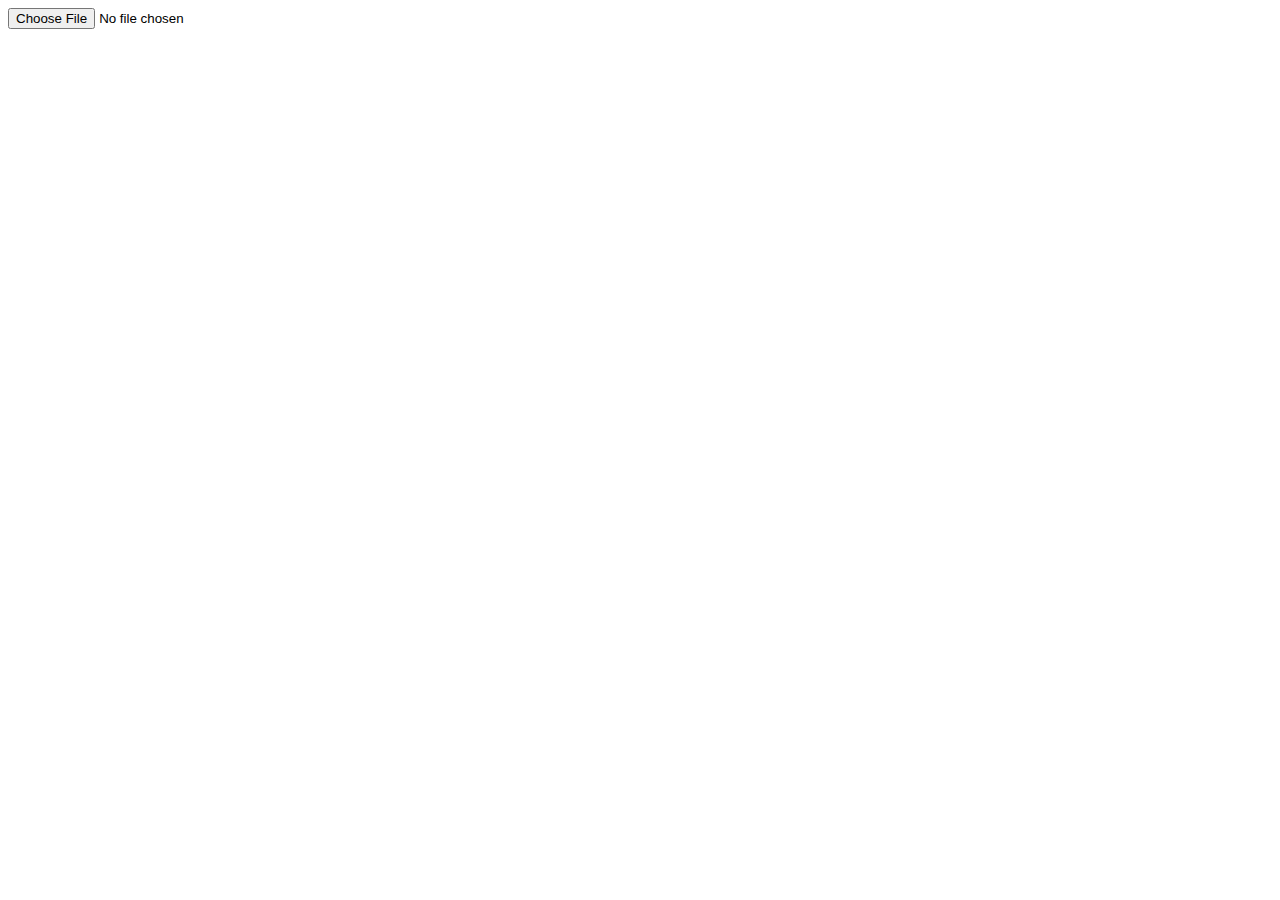
==== spice-up/index.html @ b4d8e0b4 "Add spice-up viewer files" ====
<!DOCTYPE html>
<html>
<head>
  <meta charset="UTF-8">
  <link rel="stylesheet" href="assets/spice-up.css">
  <script
  src="https://code.jquery.com/jquery-3.2.1.min.js"
  integrity="sha256-hwg4gsxgFZhOsEEamdOYGBf13FyQuiTwlAQgxVSNgt4="
  crossorigin="anonymous"></script>
  <script type="text/javascript" src="assets/libphilip.js"></script>
  <title>Spice-Up - Web</title>
</head>

<body id="body">
  <div>
    <input id="the-file-input" type="file">
  </div>
</body>
</html>

<script type="text/javascript" src="assets/main.js"></script>
---- spice-up/assets/spice-up.css ----
.slides {
  background-color: black;
}

body {
  overflow-x: hidden;
}

.slide {
  min-width: 1920px;
  max-width: 1920px;
  min-height: 1080px;
  max-height: 1080px;
  background-color: lightgray;
  position: relative;
  overflow: hidden;
}

.canvas-item {
  position: absolute;
  display: inline-block;
  text-align: center;
}
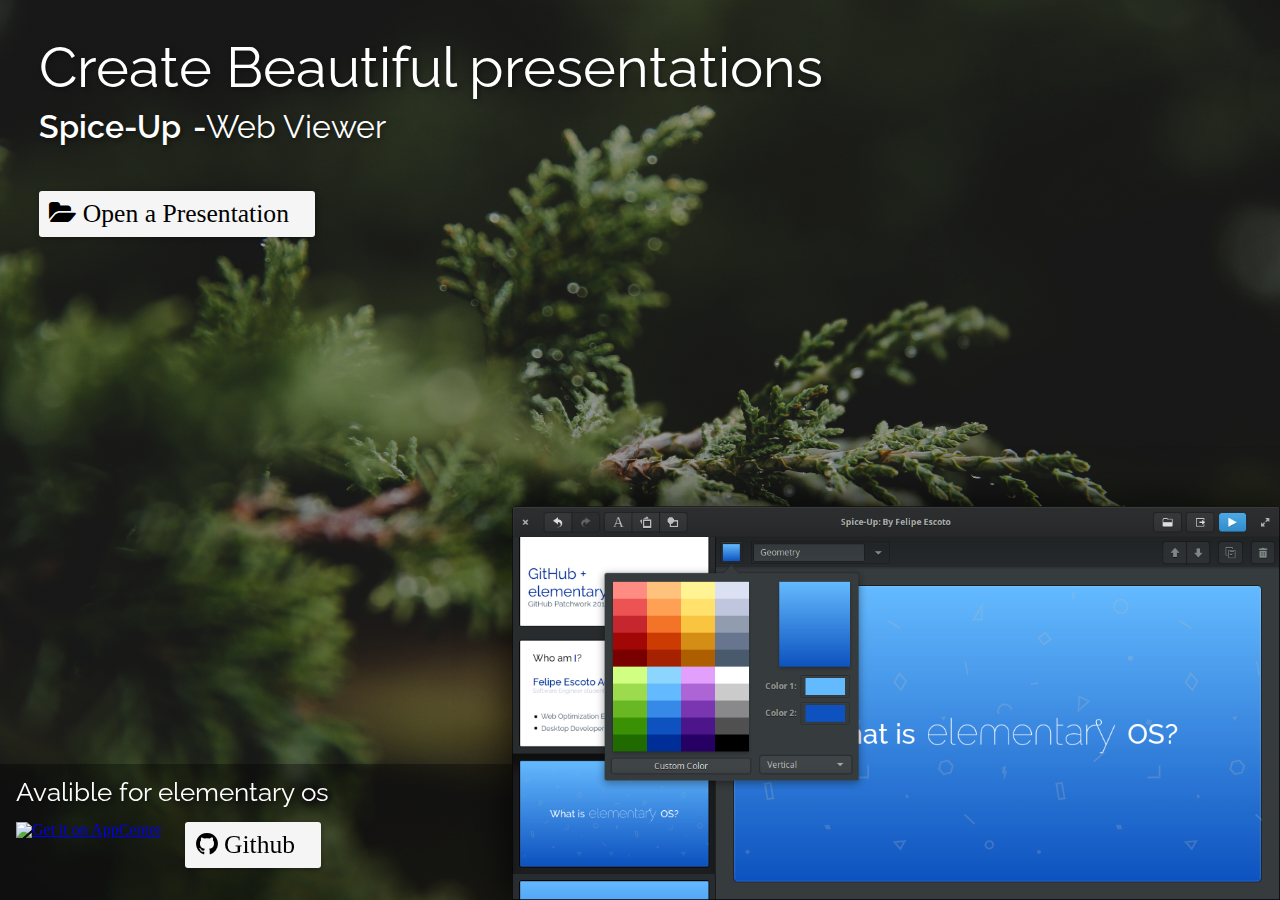
==== commit 4cb1ff32: "Added landing page for Spice-Up" ====
--- a/spice-up/index.html
+++ b/spice-up/index.html
@@ -2,20 +2,37 @@
 <html>
 <head>
   <meta charset="UTF-8">
-  <link rel="stylesheet" href="assets/spice-up.css">
-  <script
-  src="https://code.jquery.com/jquery-3.2.1.min.js"
-  integrity="sha256-hwg4gsxgFZhOsEEamdOYGBf13FyQuiTwlAQgxVSNgt4="
-  crossorigin="anonymous"></script>
-  <script type="text/javascript" src="assets/libphilip.js"></script>
-  <title>Spice-Up - Web</title>
+  <title>Spice-Up - WebViewer</title>
+  <meta name="viewport" content="width=device-width, initial-scale=1" />
+  <link rel="stylesheet" href="assets/css/main.css" />
+  <link rel="stylesheet" href="assets/viewer/spice-up.css">
+  <script src="https://code.jquery.com/jquery-3.2.1.min.js" integrity="sha256-hwg4gsxgFZhOsEEamdOYGBf13FyQuiTwlAQgxVSNgt4=" crossorigin="anonymous"></script>
+  <script type="text/javascript" src="assets/viewer/libphilip.js"></script>
+  <link rel="stylesheet" href="http://cdnjs.cloudflare.com/ajax/libs/font-awesome/4.4.0/css/font-awesome.min.css">
 </head>
-
 <body id="body">
-  <div>
-    <input id="the-file-input" type="file">
+ <div class="main">
+  <div class="title">
+    <h1>Create Beautiful presentations</h1><br>
+    <h2><b>Spice-Up</b>Web Viewer</h2>
+    <input class="inputfile" id="the-file-input" type="file"/>
+    <label class="input-file-button" for="the-file-input"><i class="fa fa-folder-open" aria-hidden="true"></i>
+Open a Presentation</label>
+  </div>
+  <div class="showcase">
+    <span class="avalible">
+      <h3>Avalible for elementary os</h3>
+      <div class="buttons">
+          <a class="button-link" href="https://appcenter.elementary.io/com.github.philip-scott.spice-up">
+            <img src="https://appcenter.elementary.io/badge.svg" alt="Get it on AppCenter">
+          </a>
+          <span class="button button-link"><a href="https://github.com/Philip-Scott/spice-up"><i class="fa fa-github"></i> Github</a></span>
+      </div>
+    </span>
+    <img class="screenshot" src="images/Screenshot.png" alt="Spice-Up">
+  </div>
   </div>
 </body>
 </html>
 
-<script type="text/javascript" src="assets/main.js"></script>
+<script type="text/javascript" src="assets/viewer/main.js"></script>
--- a/spice-up/assets/css/main.css
+++ b/spice-up/assets/css/main.css
@@ -0,0 +1,206 @@
+/* Reset */
+@import url(https://fonts.googleapis.com/css?family=Raleway:400,600);
+html, body, div, span, applet, object, iframe, h1, h2, h3, h4, h5, h6, p, blockquote, pre, a, abbr, acronym, address, big, cite, code, del, dfn, em, img, ins, kbd, q, s, samp, small, strike, strong, sub, sup, tt, var, b, u, i, center, dl, dt, dd, ol, ul, li, fieldset, form, label, legend, table, caption, tbody, tfoot, thead, tr, th, td, article, aside, canvas, details, embed, figure, figcaption, footer, header, hgroup, menu, nav, output, ruby, section, summary, time, mark, audio, video {
+  margin: 0px;
+  padding: 0px;
+  border: 0;
+  font-size: 100%;
+  font: inherit;
+  vertical-align: baseline; }
+
+article, aside, details, figcaption, figure, footer, header, hgroup, menu, nav, section {
+  display: block; }
+
+body {
+  line-height: 1; }
+
+ol, ul {
+  list-style: none; }
+
+blockquote, q {
+  quotes: none; }
+
+blockquote:before, blockquote:after, q:before, q:after {
+  content: '';
+  content: none; }
+
+table {
+  border-collapse: collapse;
+  border-spacing: 0; }
+
+body {
+  -webkit-text-size-adjust: none; }
+
+* {
+  -webkit-box-sizing: border-box;
+  -moz-box-sizing: border-box;
+  box-sizing: border-box; }
+
+.input-file-button, .button a, .contact-button a {
+  border: none;
+  color: white;
+  text-align: center;
+  display: inline-block;
+  text-decoration: none;
+  border-radius: 3px; }
+
+.button-link {
+  margin-right: 24px; }
+
+.inputfile {
+  width: 0.1px;
+  height: 0.1px;
+  opacity: 0;
+  overflow: hidden;
+  position: absolute;
+  z-index: -1; }
+
+.inputfile + label {
+  cursor: pointer;
+  /* "hand" cursor */ }
+
+.input-file-button {
+  font-family: 'Open Sans';
+  color: black;
+  box-shadow: 1px 1px 5px 0px rgba(0, 0, 0, 0.35);
+  background-color: whitesmoke;
+  text-decoration: none;
+  margin-top: 48px;
+  padding: .4em 1em .4em .4em;
+  z-index: 1;
+  font-size: 1.6em; }
+
+.button {
+  z-index: 1;
+  font-size: 1.6em; }
+  .button :hover {
+    background-color: lightgray;
+    /* Green */ }
+  .button a {
+    color: black;
+    box-shadow: 1px 1px 5px 0px rgba(0, 0, 0, 0.35);
+    background-color: whitesmoke;
+    text-decoration: none;
+    padding: .4em 1em .4em .4em; }
+
+.contact-button {
+  margin-top: 1em; }
+  .contact-button a {
+    font-size: .7em;
+    margin: 1em;
+    padding: .5em 1em;
+    display: inline;
+    background-color: orange;
+    box-shadow: 1px 1px 5px 0px rgba(0, 0, 0, 0.35); }
+  .contact-button :hover {
+    background-color: #ffbb6b; }
+
+h1, h2, h3 {
+  text-shadow: 2px 2px 5px rgba(0, 0, 0, 0.4);
+  font-family: "Raleway";
+  color: white; }
+
+h1 {
+  font-size: 4.5em;
+  display: block; }
+  h1 b {
+    font-weight: 600; }
+  @media screen and (max-width: 1640px) {
+    h1 {
+      font-size: 3.5em; } }
+  @media screen and (max-width: 700px) {
+    h1 {
+      display: none; } }
+
+h2 {
+  font-size: 3em; }
+  h2 b {
+    font-weight: 600; }
+    h2 b:after {
+      display: inline-block;
+      content: " - ";
+      margin-left: 12px; }
+      @media screen and (max-width: 700px) {
+        h2 b:after {
+          display: none; } }
+    @media screen and (max-width: 700px) {
+      h2 b {
+        display: block;
+        margin-bottom: .2em; } }
+  @media screen and (max-width: 1640px) {
+    h2 {
+      font-size: 2em; } }
+
+h3 {
+  font-size: 1.8em; }
+  @media screen and (max-width: 1640px) {
+    h3 {
+      font-size: 1.6em; } }
+
+a {
+  font-family: 'Open Sans'; }
+
+html {
+  height: 100%; }
+
+body {
+  min-height: 100%; }
+
+body {
+  display: flex;
+  background: linear-gradient(rgba(0, 0, 0, 0.35), rgba(0, 0, 0, 0.35)), url(background.jpg);
+  background-size: cover;
+  background-repeat: no-repeat; }
+
+div {
+  display: -webkit-flex;
+  display: -ms-flexbox;
+  display: -moz-flex;
+  display: flex; }
+
+.main {
+  display: block;
+  flex-direction: column;
+  justify-content: space-between;
+  min-height: 100% !important; }
+
+.title {
+  display: block;
+  margin: 5% 0em 0em 5%;
+  flex-direction: column;
+  width: 100%; }
+
+.showcase {
+  flex-direction: row;
+  justify-content: space-between;
+  min-width: 100%;
+  position: fixed;
+  bottom: 0; }
+  .showcase .avalible {
+    width: 40%;
+    align-self: flex-end;
+    background: linear-gradient(rgba(0, 0, 0, 0.35), rgba(0, 0, 0, 0.35));
+    padding: 1em 1em 1em 1em; }
+    @media screen and (max-width: 700px) {
+      .showcase .avalible {
+        width: 100%; } }
+  .showcase .screenshot {
+    width: 60%;
+    height: auto;
+    align-self: flex-end;
+    -webkit-box-shadow: 0px 0px 38px 3px rgba(0, 0, 0, 0.75);
+    -moz-box-shadow: 0px 0px 38px 3px rgba(0, 0, 0, 0.75);
+    box-shadow: 0px 0px 38px 3px rgba(0, 0, 0, 0.75); }
+    @media screen and (max-width: 700px) {
+      .showcase .screenshot {
+        width: 130%;
+        align-self: baseline; } }
+  @media screen and (max-width: 700px) {
+    .showcase {
+      flex-direction: column-reverse; } }
+
+.buttons {
+  margin-top: 1em;
+  margin-bottom: 1em; }
+
+/*# sourceMappingURL=main.css.map */
--- a/spice-up/assets/viewer/spice-up.css
+++ b/spice-up/assets/viewer/spice-up.css
@@ -0,0 +1,23 @@
+.slides {
+  background-color: black;
+}
+
+body {
+  overflow-x: hidden;
+}
+
+.slide {
+  min-width: 1920px;
+  max-width: 1920px;
+  min-height: 1080px;
+  max-height: 1080px;
+  background-color: lightgray;
+  position: relative;
+  overflow: hidden;
+}
+
+.canvas-item {
+  position: absolute;
+  display: inline-block;
+  text-align: center;
+}
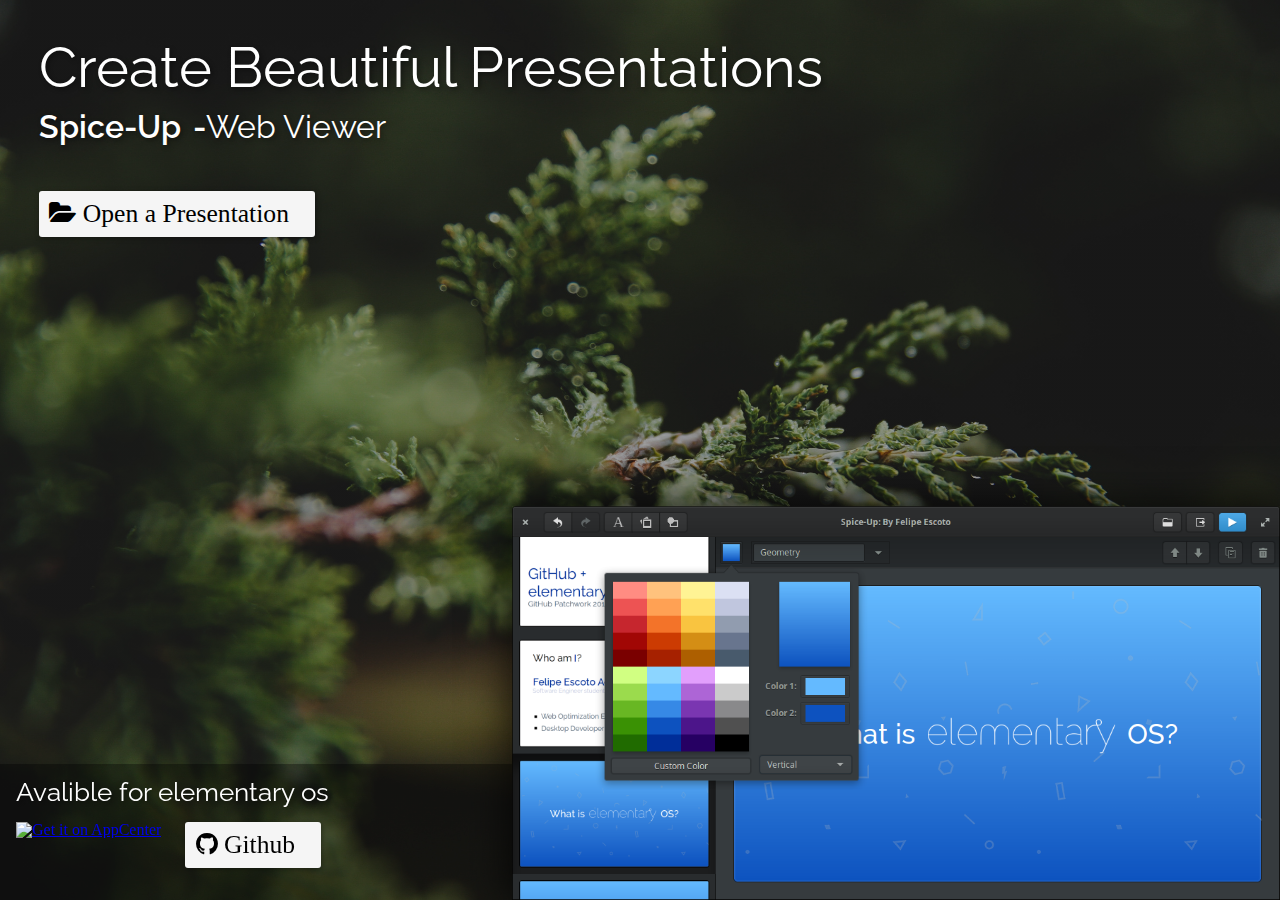
==== commit 4bfe68d3: "basics items working" ====
--- a/spice-up/index.html
+++ b/spice-up/index.html
@@ -13,7 +13,7 @@
 <body id="body">
  <div class="main">
   <div class="title">
-    <h1>Create Beautiful presentations</h1><br>
+    <h1>Create Beautiful Presentations</h1><br>
     <h2><b>Spice-Up</b>Web Viewer</h2>
     <input class="inputfile" id="the-file-input" type="file"/>
     <label class="input-file-button" for="the-file-input"><i class="fa fa-folder-open" aria-hidden="true"></i>
@@ -23,7 +23,7 @@
     <span class="avalible">
       <h3>Avalible for elementary os</h3>
       <div class="buttons">
-          <a class="button-link" href="https://appcenter.elementary.io/com.github.philip-scott.spice-up">
+          <a class="button-link appcenter" href="https://appcenter.elementary.io/com.github.philip-scott.spice-up">
             <img src="https://appcenter.elementary.io/badge.svg" alt="Get it on AppCenter">
           </a>
           <span class="button button-link"><a href="https://github.com/Philip-Scott/spice-up"><i class="fa fa-github"></i> Github</a></span>
--- a/spice-up/assets/css/main.css
+++ b/spice-up/assets/css/main.css
@@ -46,6 +46,10 @@
 
 .button-link {
   margin-right: 24px; }
+
+@media screen and (max-width: 700px) {
+  .appcenter {
+    display: none; } }
 
 .inputfile {
   width: 0.1px;
@@ -193,7 +197,7 @@
     box-shadow: 0px 0px 38px 3px rgba(0, 0, 0, 0.75); }
     @media screen and (max-width: 700px) {
       .showcase .screenshot {
-        width: 130%;
+        width: 100%;
         align-self: baseline; } }
   @media screen and (max-width: 700px) {
     .showcase {
--- a/spice-up/assets/viewer/spice-up.css
+++ b/spice-up/assets/viewer/spice-up.css
@@ -14,10 +14,20 @@
   background-color: lightgray;
   position: relative;
   overflow: hidden;
+  margin-bottom: 16px;
+  margin-left: auto;
+  margin-right: auto;
 }
 
 .canvas-item {
   position: absolute;
-  display: inline-block;
-  text-align: center;
+  display: flex;
 }
+
+text-item {
+  white-space: pre-wrap;
+}
+
+text-item span {
+  align-self: center;
+}
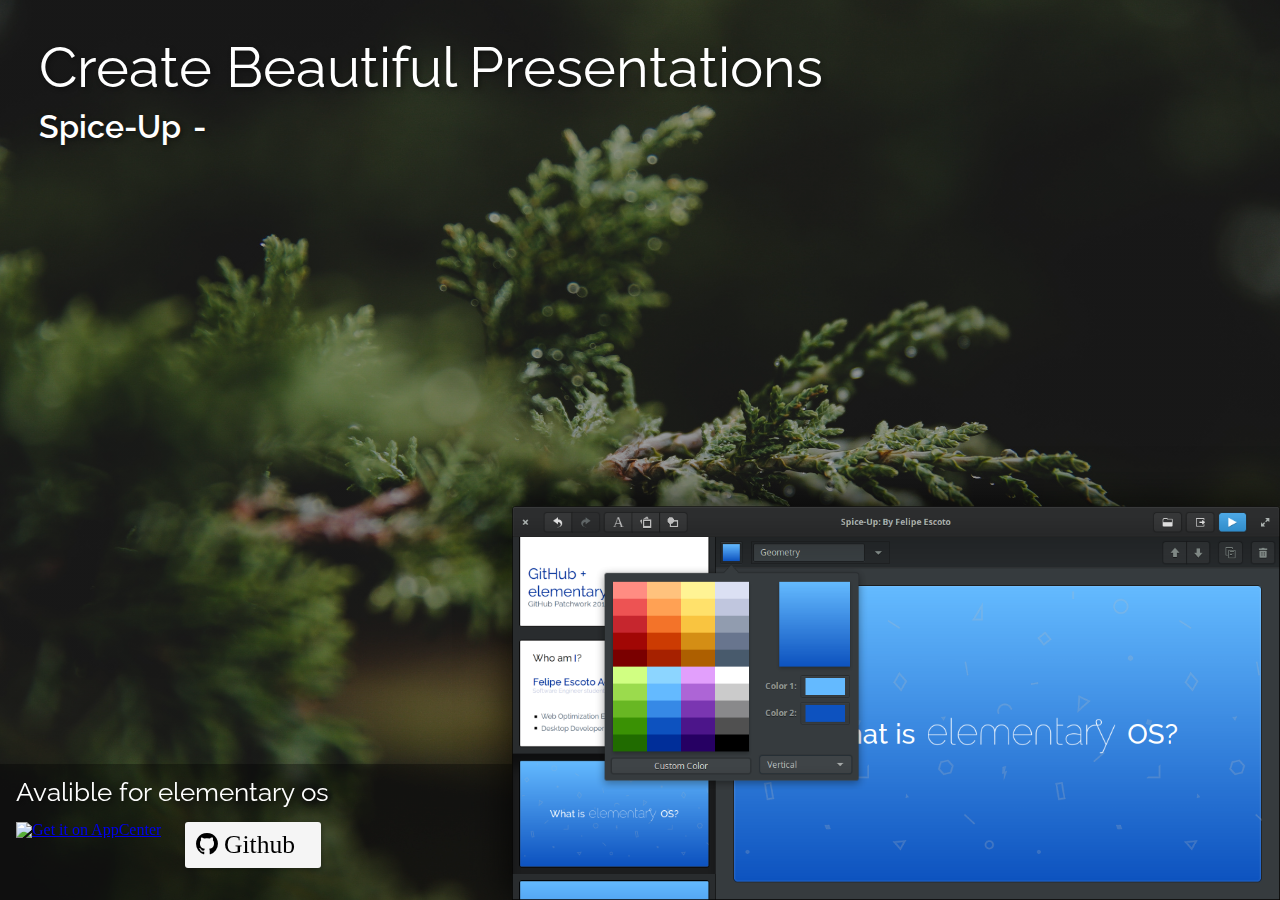
==== commit aa1967b4: "Update index.html" ====
--- a/spice-up/index.html
+++ b/spice-up/index.html
@@ -2,7 +2,7 @@
 <html>
 <head>
   <meta charset="UTF-8">
-  <title>Spice-Up - WebViewer</title>
+  <title>Spice-Up</title>
   <meta name="viewport" content="width=device-width, initial-scale=1" />
   <link rel="stylesheet" href="assets/css/main.css" />
   <link rel="stylesheet" href="assets/viewer/spice-up.css">
@@ -14,10 +14,7 @@
  <div class="main">
   <div class="title">
     <h1>Create Beautiful Presentations</h1><br>
-    <h2><b>Spice-Up</b>Web Viewer</h2>
-    <input class="inputfile" id="the-file-input" type="file"/>
-    <label class="input-file-button" for="the-file-input"><i class="fa fa-folder-open" aria-hidden="true"></i>
-Open a Presentation</label>
+    <h2><b>Spice-Up</b></h2>
   </div>
   <div class="showcase">
     <span class="avalible">
--- a/spice-up/assets/viewer/spice-up.css
+++ b/spice-up/assets/viewer/spice-up.css
@@ -1,9 +1,9 @@
 .slides {
-  background-color: black;
+  background-color: #363B3E;
 }
 
-body {
-  overflow-x: hidden;
+html, body {
+  background-color: #363B3E;
 }
 
 .slide {
@@ -17,6 +17,8 @@
   margin-bottom: 16px;
   margin-left: auto;
   margin-right: auto;
+  border: solid 1px #0E0F10;
+  border-radius: 12px;
 }
 
 .canvas-item {
